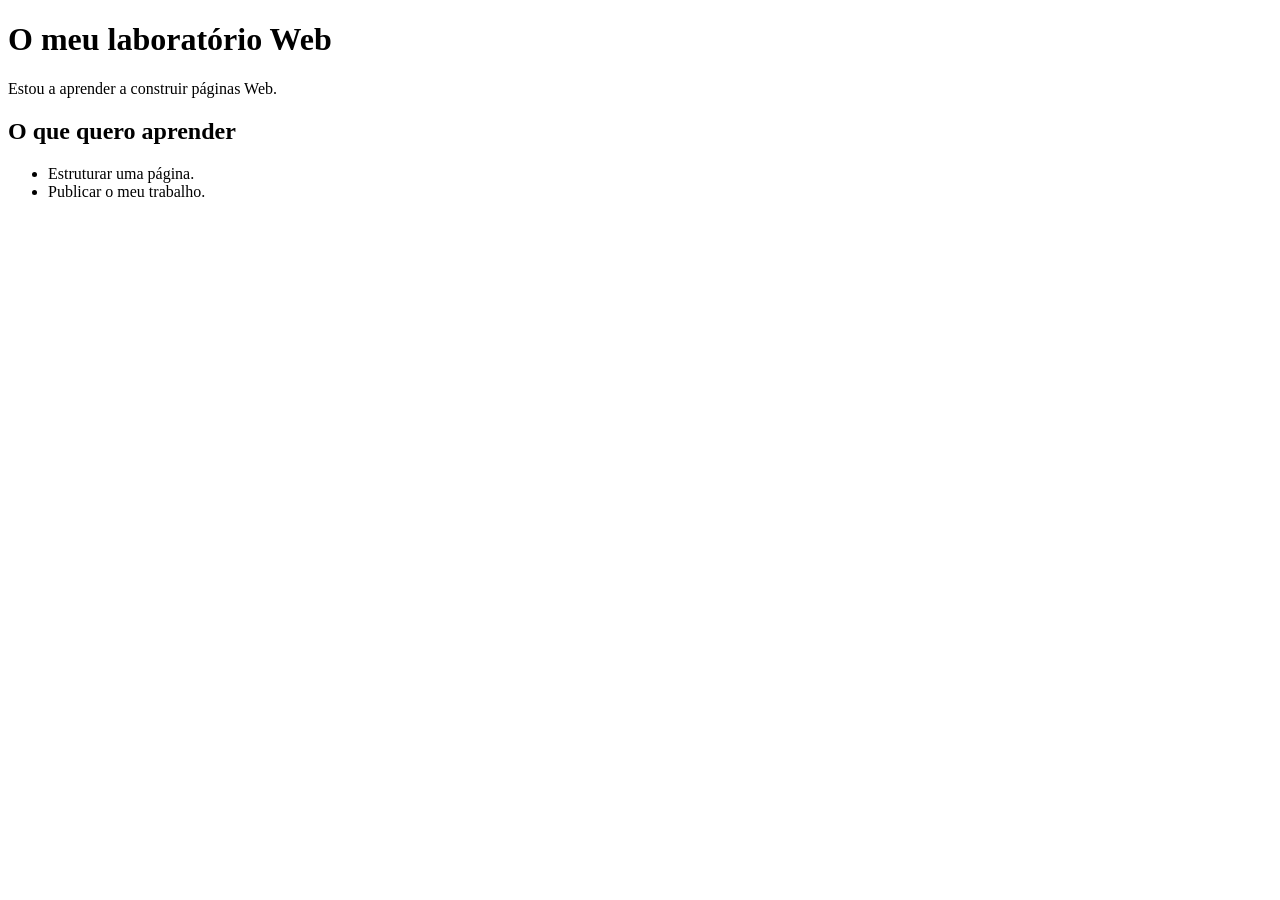
==== index.html @ 8721d508 "mensagem" ====
<!doctype html>
<html lang="pt-PT">
<head>
  <meta charset="utf-8">
  <meta name="viewport" content="width=device-width, initial-scale=1">
  <title>O meu laboratório Web</title>
</head>
<body>
  <h1>O meu laboratório Web</h1>
  <p>Estou a aprender a construir páginas Web.</p>
  <h2>O que quero aprender</h2>
<ul>
  <li>Estruturar uma página.</li>
  <li>Publicar o meu trabalho.</li>
</ul>
</body>
</html>
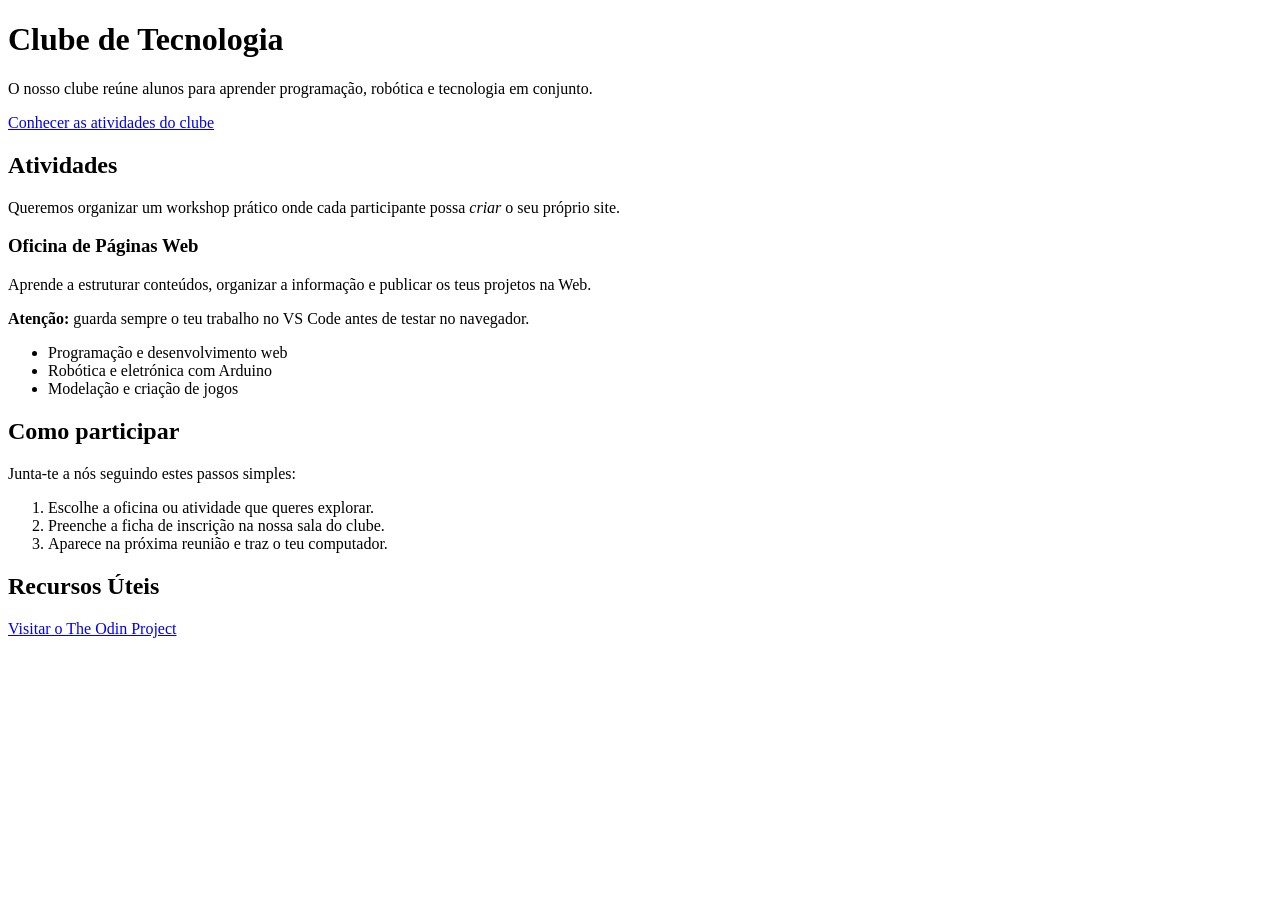
==== commit 125bf570: "aula 05" ====
--- a/index.html
+++ b/index.html
@@ -1,17 +1,43 @@
-<!doctype html>
+<!DOCTYPE html>
 <html lang="pt-PT">
-<head>
-  <meta charset="utf-8">
-  <meta name="viewport" content="width=device-width, initial-scale=1">
-  <title>O meu laboratório Web</title>
-</head>
-<body>
-  <h1>O meu laboratório Web</h1>
-  <p>Estou a aprender a construir páginas Web.</p>
-  <h2>O que quero aprender</h2>
-<ul>
-  <li>Estruturar uma página.</li>
-  <li>Publicar o meu trabalho.</li>
-</ul>
-</body>
+  <head>
+    <meta charset="UTF-8">
+    <meta name="viewport" content="width=device-width, initial-scale=1.0">
+    <title>Clube de Tecnologia | Início</title>
+  </head>
+  <body>
+    <h1>Clube de Tecnologia</h1>
+    <p>O nosso clube reúne alunos para aprender programação, robótica e tecnologia em conjunto.</p>
+
+    <p><a href="paginas/atividades.html">Conhecer as atividades do clube</a></p>
+
+    <h2>Atividades</h2>
+    <p>Queremos organizar um workshop prático onde cada participante possa <em>criar</em> o seu próprio site.</p>
+
+    <h3>Oficina de Páginas Web</h3>
+    <p>Aprende a estruturar conteúdos, organizar a informação e publicar os teus projetos na Web.</p>
+
+    <p><strong>Atenção:</strong> guarda sempre o teu trabalho no VS Code antes de testar no navegador.</p>
+
+    <ul>
+      <li>Programação e desenvolvimento web</li>
+      <li>Robótica e eletrónica com Arduino</li>
+      <li>Modelação e criação de jogos</li>
+    </ul>
+
+    <h2>Como participar</h2>
+    <p>Junta-te a nós seguindo estes passos simples:</p>
+
+    <ol>
+      <li>Escolhe a oficina ou atividade que queres explorar.</li>
+      <li>Preenche a ficha de inscrição na nossa sala do clube.</li>
+      <li>Aparece na próxima reunião e traz o teu computador.</li>
+    </ol>
+
+    <h2>Recursos Úteis</h2>
+    <p>
+      <a href="https://www.theodinproject.com/">Visitar o The Odin Project</a>
+      </a>
+    </p>
+  </body>
 </html>
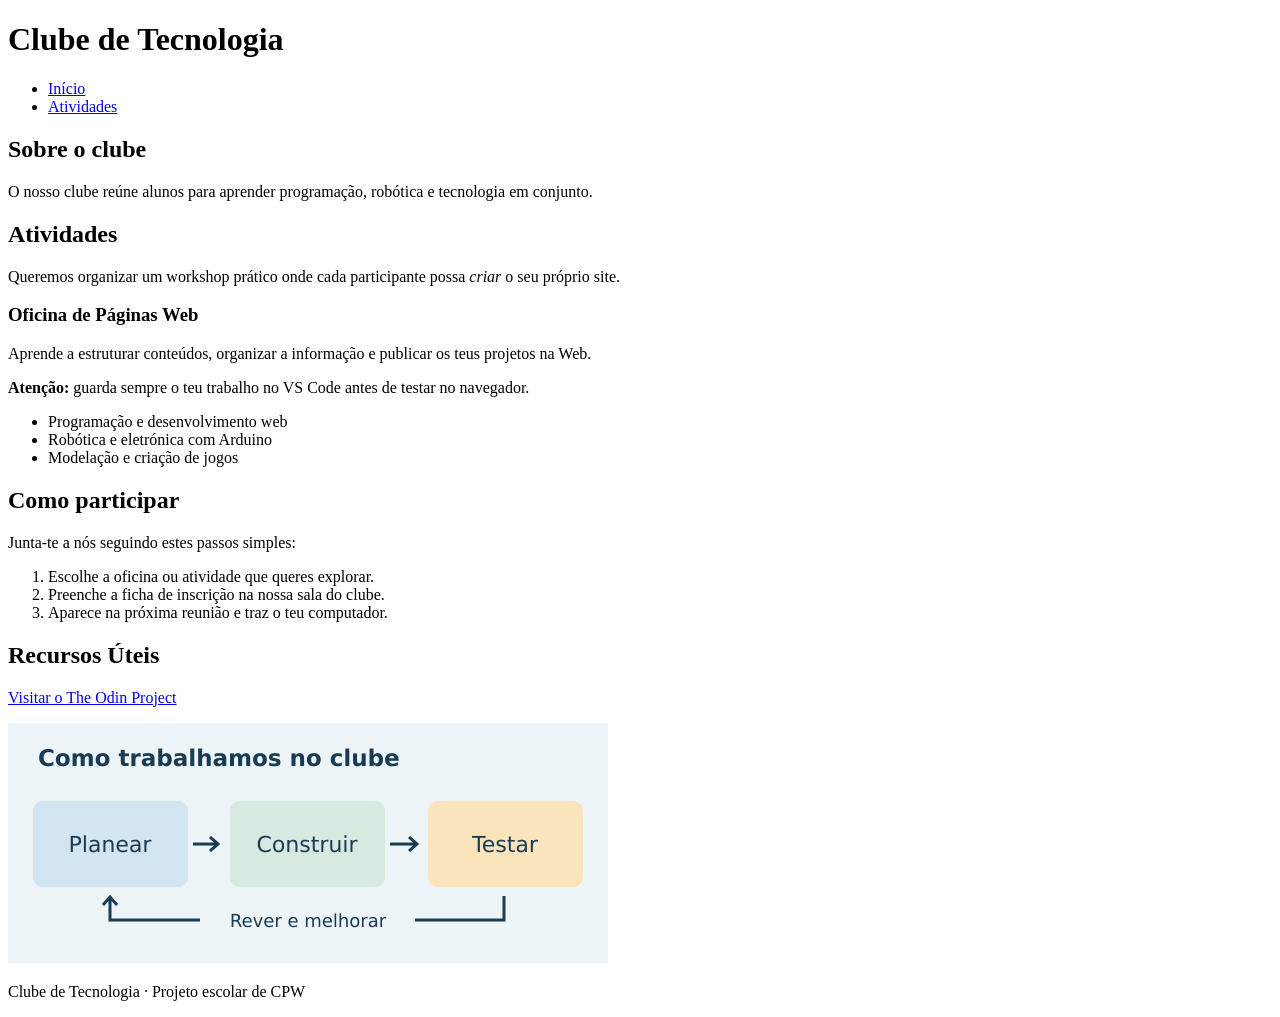
==== commit 23d99b3b: "aula 07" ====
--- a/index.html
+++ b/index.html
@@ -5,39 +5,71 @@
     <meta name="viewport" content="width=device-width, initial-scale=1.0">
     <title>Clube de Tecnologia | Início</title>
   </head>
+
   <body>
-    <h1>Clube de Tecnologia</h1>
-    <p>O nosso clube reúne alunos para aprender programação, robótica e tecnologia em conjunto.</p>
+    <header>
+      <h1>Clube de Tecnologia</h1>
 
-    <p><a href="paginas/atividades.html">Conhecer as atividades do clube</a></p>
+      <nav>
+        <ul>
+          <li><a href="index.html">Início</a></li>
+          <li><a href="paginas/atividades.html">Atividades</a></li>
+        </ul>
+      </nav>
+    </header>
 
-    <h2>Atividades</h2>
-    <p>Queremos organizar um workshop prático onde cada participante possa <em>criar</em> o seu próprio site.</p>
+    <main>
+      <section>
+        <h2>Sobre o clube</h2>
 
-    <h3>Oficina de Páginas Web</h3>
-    <p>Aprende a estruturar conteúdos, organizar a informação e publicar os teus projetos na Web.</p>
+        <p>O nosso clube reúne alunos para aprender programação, robótica e tecnologia em conjunto.</p>
+      </section>
 
-    <p><strong>Atenção:</strong> guarda sempre o teu trabalho no VS Code antes de testar no navegador.</p>
+      <section>
+        <h2>Atividades</h2>
 
-    <ul>
-      <li>Programação e desenvolvimento web</li>
-      <li>Robótica e eletrónica com Arduino</li>
-      <li>Modelação e criação de jogos</li>
-    </ul>
+        <p>Queremos organizar um workshop prático onde cada participante possa <em>criar</em> o seu próprio site.</p>
 
-    <h2>Como participar</h2>
-    <p>Junta-te a nós seguindo estes passos simples:</p>
+        <h3>Oficina de Páginas Web</h3>
 
-    <ol>
-      <li>Escolhe a oficina ou atividade que queres explorar.</li>
-      <li>Preenche a ficha de inscrição na nossa sala do clube.</li>
-      <li>Aparece na próxima reunião e traz o teu computador.</li>
-    </ol>
+        <p>Aprende a estruturar conteúdos, organizar a informação e publicar os teus projetos na Web.</p>
 
-    <h2>Recursos Úteis</h2>
-    <p>
-      <a href="https://www.theodinproject.com/">Visitar o The Odin Project</a>
-      </a>
-    </p>
+        <p><strong>Atenção:</strong> guarda sempre o teu trabalho no VS Code antes de testar no navegador.</p>
+
+        <ul>
+          <li>Programação e desenvolvimento web</li>
+          <li>Robótica e eletrónica com Arduino</li>
+          <li>Modelação e criação de jogos</li>
+        </ul>
+      </section>
+
+      <section>
+        <h2>Como participar</h2>
+
+        <p>Junta-te a nós seguindo estes passos simples:</p>
+
+        <ol>
+          <li>Escolhe a oficina ou atividade que queres explorar.</li>
+          <li>Preenche a ficha de inscrição na nossa sala do clube.</li>
+          <li>Aparece na próxima reunião e traz o teu computador.</li>
+        </ol>
+      </section>
+
+      <section>
+        <h2>Recursos Úteis</h2>
+
+        <p>
+          <a href="https://www.theodinproject.com/">Visitar o The Odin Project</a>
+        </p>
+
+        <img src="imagens/oficina.png"
+             alt="Ciclo do clube: planear, construir, testar e regressar ao planeamento para melhorar."
+             width="600" height="240">
+      </section>
+    </main>
+
+    <footer>
+      <p>Clube de Tecnologia · Projeto escolar de CPW</p>
+    </footer>
   </body>
 </html>
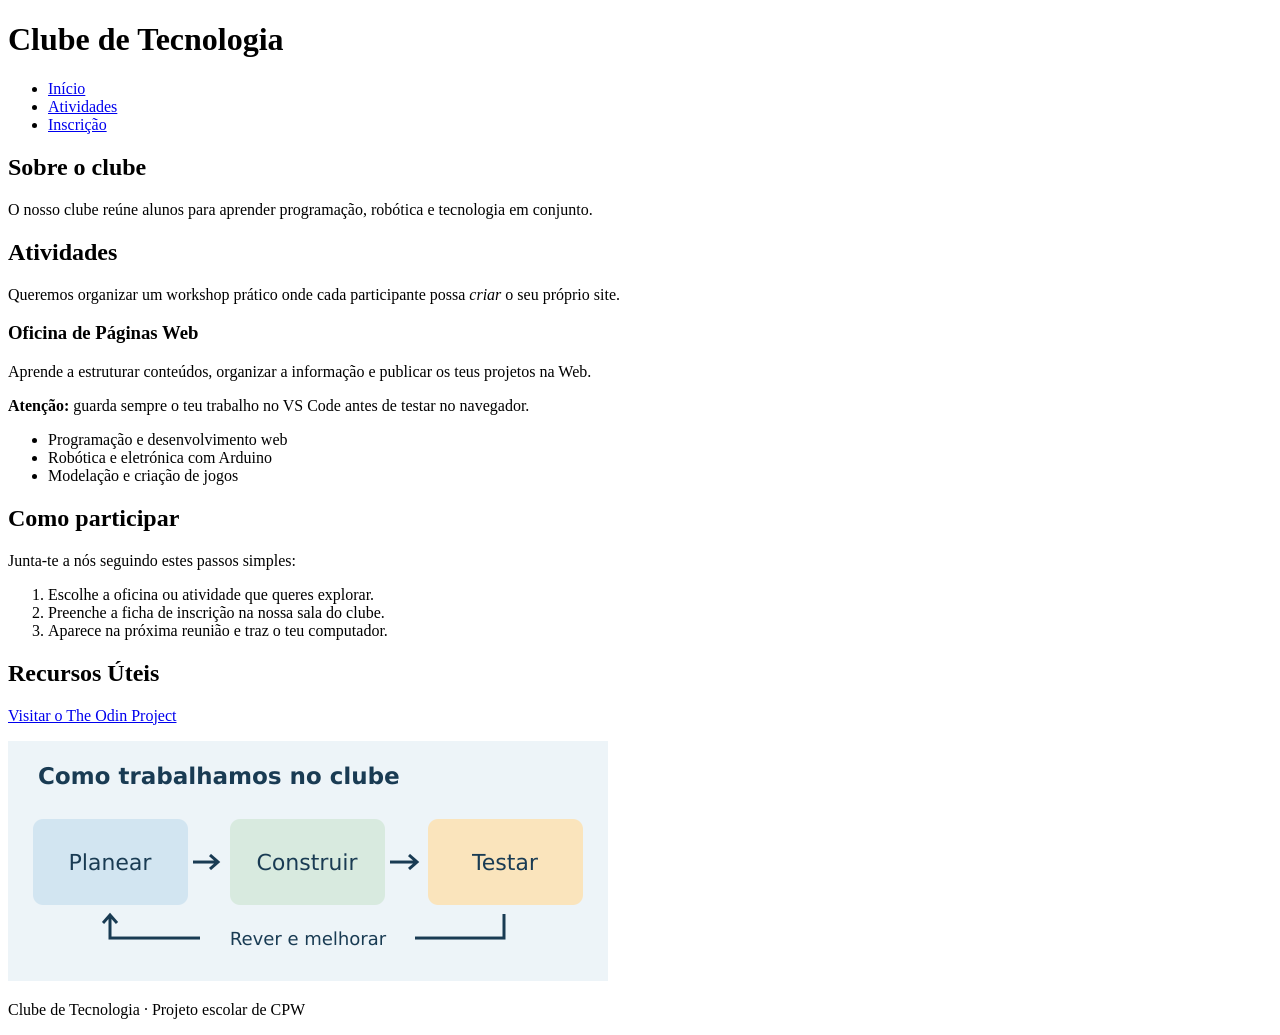
==== commit 33c4eea2: "aula 08" ====
--- a/index.html
+++ b/index.html
@@ -11,9 +11,11 @@
       <h1>Clube de Tecnologia</h1>
 
       <nav>
+        
         <ul>
           <li><a href="index.html">Início</a></li>
           <li><a href="paginas/atividades.html">Atividades</a></li>
+          <li><a href="paginas/inscricao.html">Inscrição</a></li>
         </ul>
       </nav>
     </header>
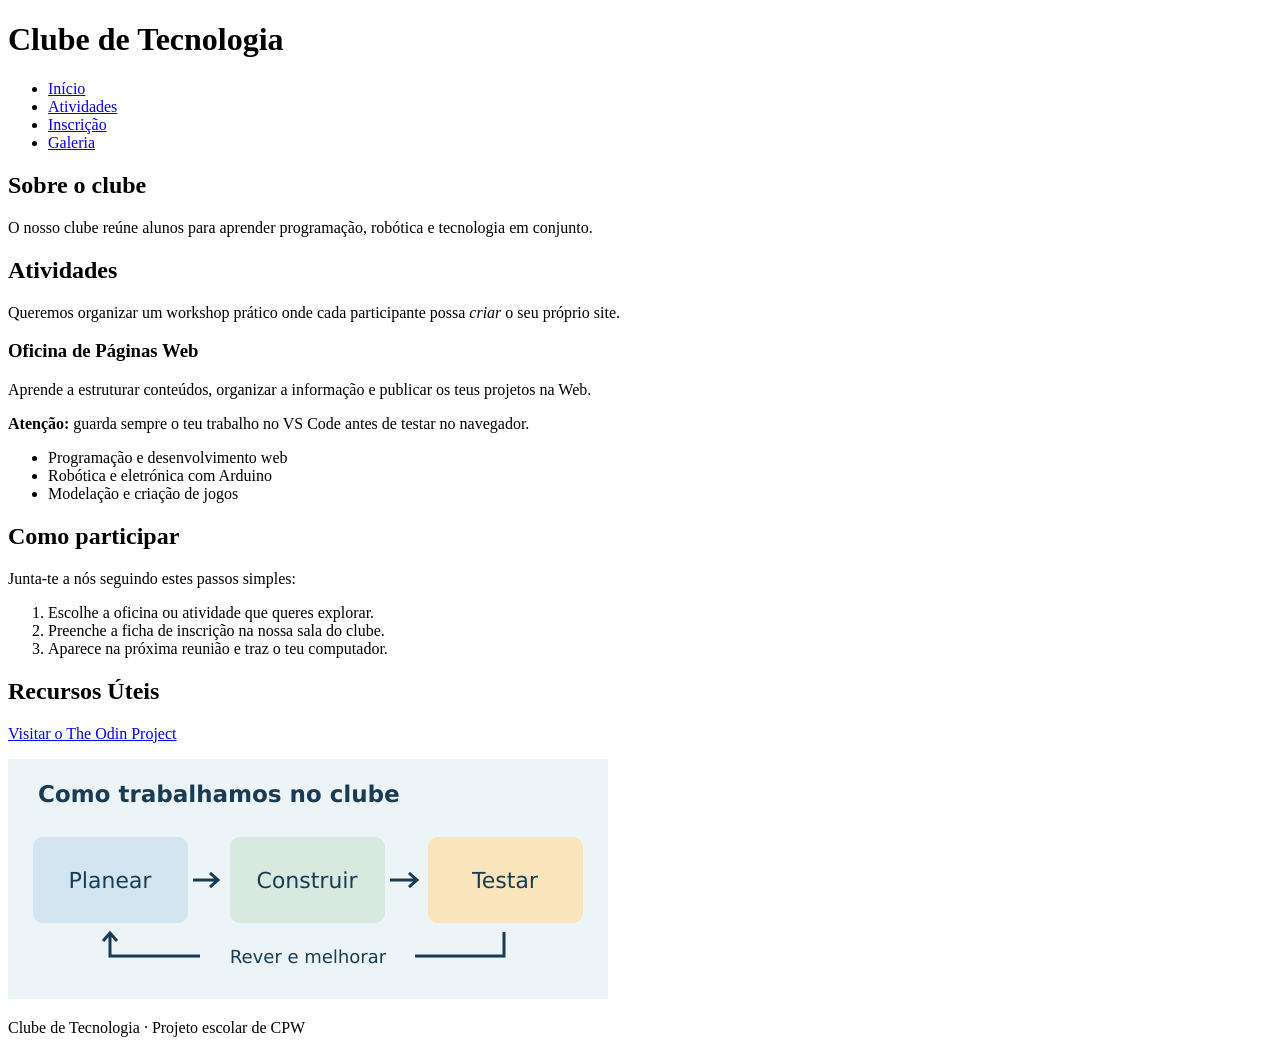
==== commit 9cf5ae75: "aula 09" ====
--- a/index.html
+++ b/index.html
@@ -16,6 +16,7 @@
           <li><a href="index.html">Início</a></li>
           <li><a href="paginas/atividades.html">Atividades</a></li>
           <li><a href="paginas/inscricao.html">Inscrição</a></li>
+          <li><a href="paginas/galeria.html">Galeria</a></li>
         </ul>
       </nav>
     </header>
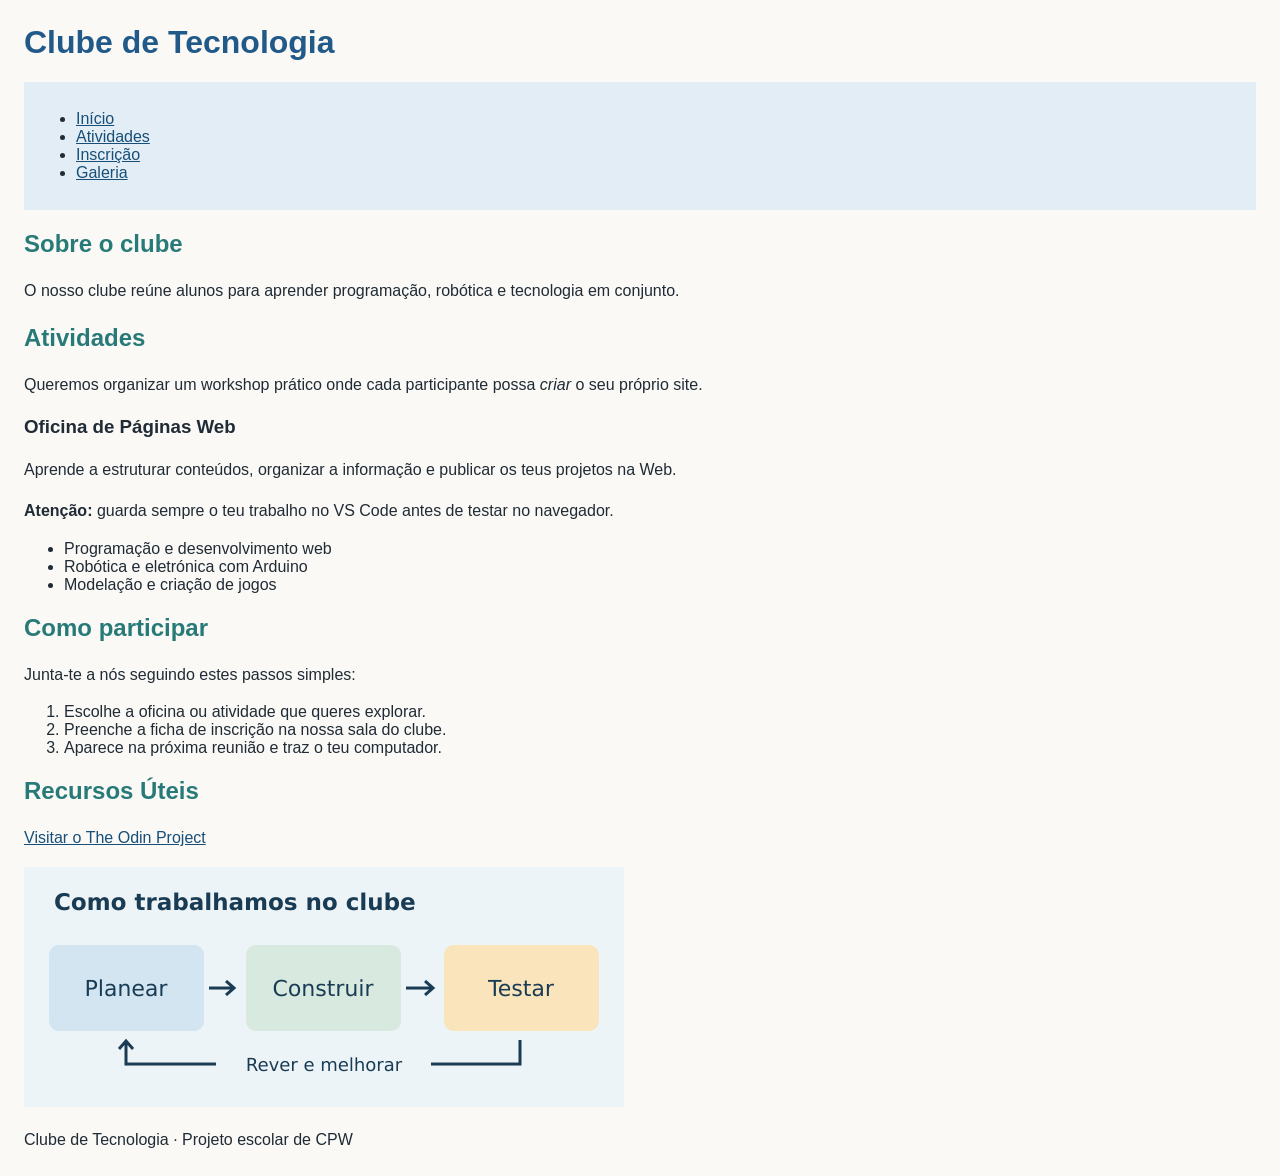
==== commit a6f38f43: "aula 01 css" ====
--- a/index.html
+++ b/index.html
@@ -4,6 +4,7 @@
     <meta charset="UTF-8">
     <meta name="viewport" content="width=device-width, initial-scale=1.0">
     <title>Clube de Tecnologia | Início</title>
+    <link rel="stylesheet" href="estilos.css">
   </head>
 
   <body>
@@ -11,7 +12,6 @@
       <h1>Clube de Tecnologia</h1>
 
       <nav>
-        
         <ul>
           <li><a href="index.html">Início</a></li>
           <li><a href="paginas/atividades.html">Atividades</a></li>
--- a/estilos.css
+++ b/estilos.css
@@ -0,0 +1,27 @@
+body {
+    background-color: #faf9f6;
+    color: #202b35;
+    font-family: Arial, sans-serif;
+    margin: 24px;
+}
+
+h1 {
+    color: #215a89;
+}
+
+h2 {
+    color: #287a78;
+}
+
+a {
+    color: #174f78;
+}
+
+nav {
+    background-color: #e3edf5;
+    padding: 12px;
+}
+
+p {
+    line-height: 1.6;
+}
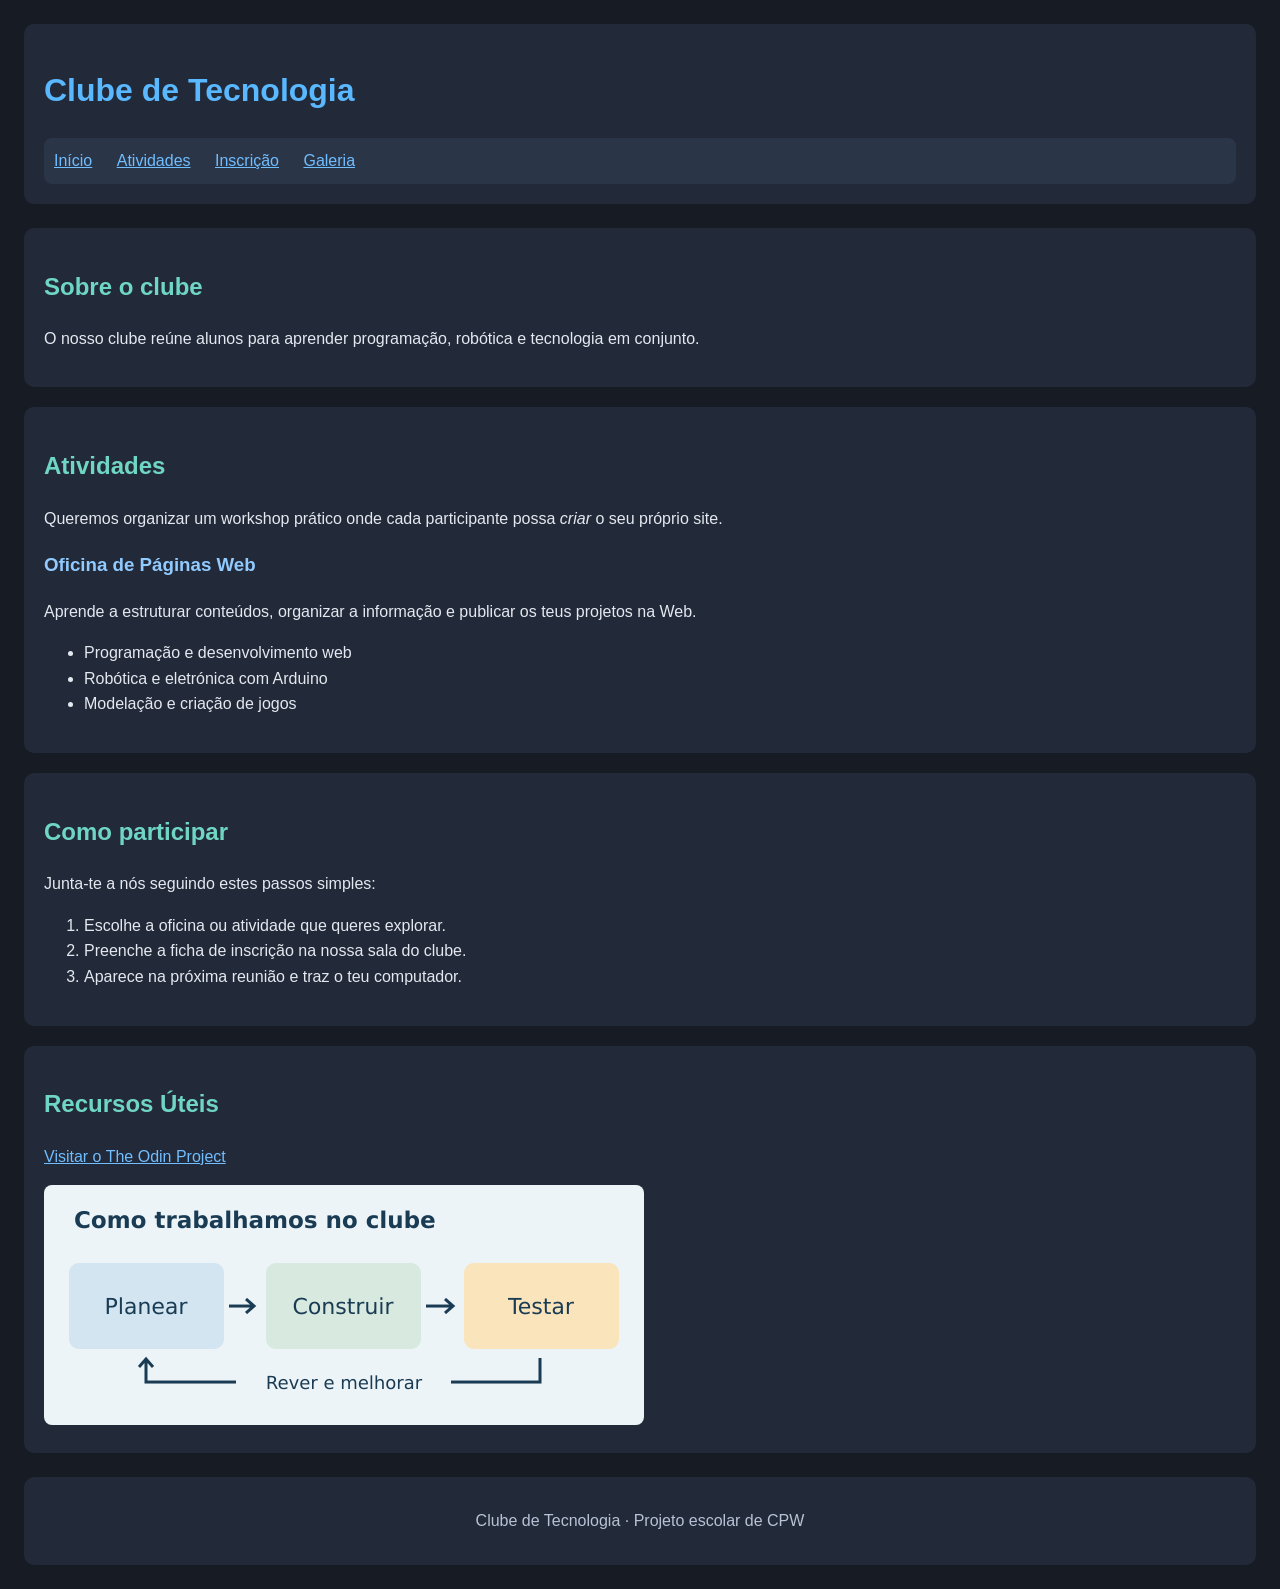
==== commit 5c9d2fdf: "guarda" ====
--- a/index.html
+++ b/index.html
@@ -37,8 +37,6 @@
 
         <p>Aprende a estruturar conteúdos, organizar a informação e publicar os teus projetos na Web.</p>
 
-        <p><strong>Atenção:</strong> guarda sempre o teu trabalho no VS Code antes de testar no navegador.</p>
-
         <ul>
           <li>Programação e desenvolvimento web</li>
           <li>Robótica e eletrónica com Arduino</li>
--- a/estilos.css
+++ b/estilos.css
@@ -1,27 +1,115 @@
+
 body {
-    background-color: #faf9f6;
-    color: #202b35;
+    background-color: #171b24;
+    color: #e4e8f0;
     font-family: Arial, sans-serif;
     margin: 24px;
+    line-height: 1.6;
+}
+
+header {
+    background-color: #222938;
+    padding: 20px;
+    border-radius: 10px;
 }
 
 h1 {
-    color: #215a89;
+    color: #59b8ff;
 }
 
 h2 {
-    color: #287a78;
+    color: #70d6c4;
+}
+
+h3 {
+    color: #91caff;
+}
+
+nav {
+    background-color: #2b3548;
+    padding: 10px;
+    border-radius: 8px;
+}
+
+nav ul {
+    list-style: none;
+    padding: 0;
+    margin: 0;
+}
+
+nav li {
+    display: inline-block;
+    margin-right: 20px;
 }
 
 a {
-    color: #174f78;
+    color: #70bdff;
 }
 
-nav {
-    background-color: #e3edf5;
-    padding: 12px;
+a:hover {
+    color: #a6e3ff;
 }
 
-p {
-    line-height: 1.6;
-}+main {
+    margin-top: 24px;
+}
+
+section {
+    background-color: #222938;
+    padding: 20px;
+    margin-bottom: 20px;
+    border-radius: 10px;
+}
+
+img {
+    max-width: 100%;
+    height: auto;
+    border-radius: 8px;
+}
+
+table {
+    width: 100%;
+    border-collapse: collapse;
+    margin-top: 15px;
+}
+
+th, td {
+    border: 1px solid #46536b;
+    padding: 10px;
+    text-align: left;
+}
+
+th {
+    background-color: #2b3548;
+    color: #70d6c4;
+}
+
+input, select, textarea {
+    background-color: #171b24;
+    color: #e4e8f0;
+    border: 1px solid #596780;
+    padding: 8px;
+    border-radius: 5px;
+}
+
+button {
+    background-color: #1677b8;
+    color: white;
+    border: none;
+    padding: 10px 16px;
+    border-radius: 6px;
+    cursor: pointer;
+}
+
+button:hover {
+    background-color: #2499e8;
+}
+
+footer {
+    background-color: #222938;
+    color: #b8c2d6;
+    padding: 15px;
+    margin-top: 24px;
+    border-radius: 10px;
+    text-align: center;
+}
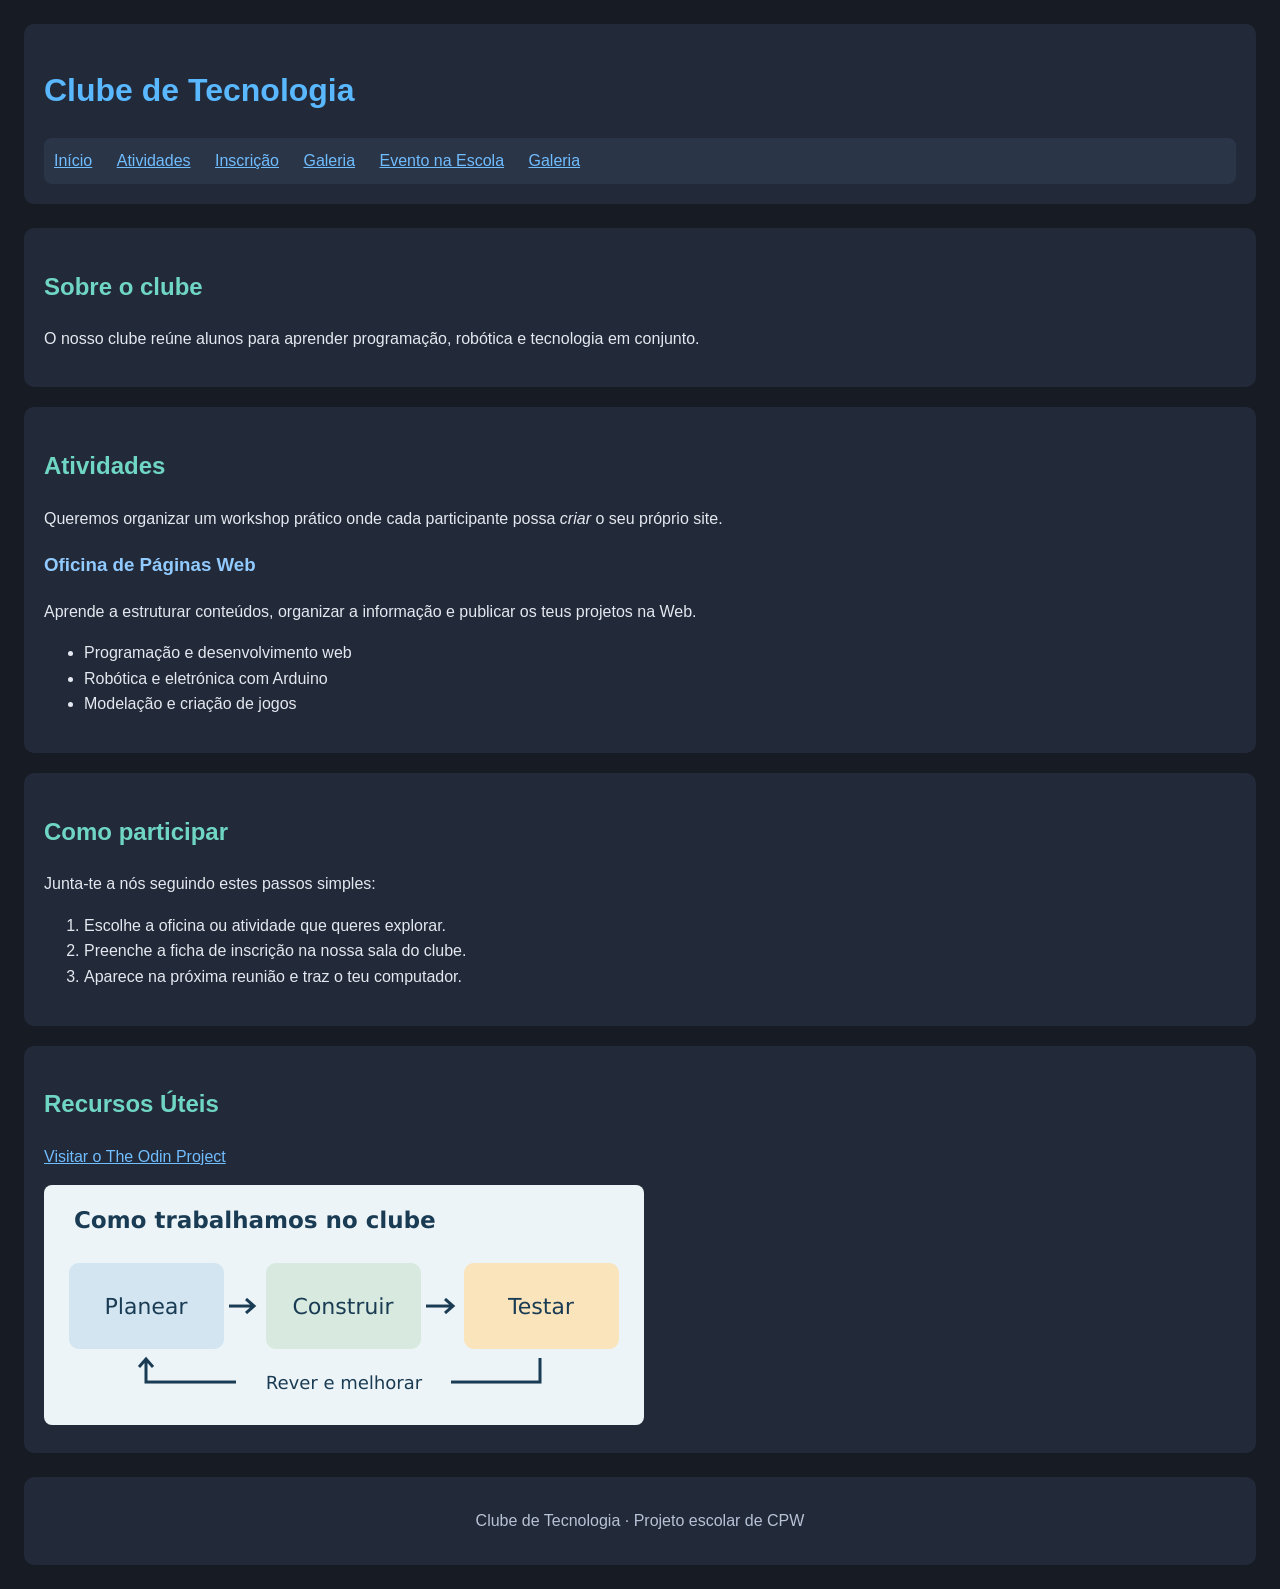
==== commit 2336b1b0: "ligacao paginas" ====
--- a/index.html
+++ b/index.html
@@ -17,6 +17,10 @@
           <li><a href="paginas/atividades.html">Atividades</a></li>
           <li><a href="paginas/inscricao.html">Inscrição</a></li>
           <li><a href="paginas/galeria.html">Galeria</a></li>
+          <li><a href="evento-escola/index.html">Evento na Escola</a></li>
+          <li><a href="mostra-projetos/index.html">Galeria</a></li>
+
+
         </ul>
       </nav>
     </header>
--- a/estilos.css
+++ b/estilos.css
@@ -113,3 +113,26 @@
     border-radius: 10px;
     text-align: center;
 }
+
+.cartao {
+    background-color: #2b3548;
+    color: #e4e8f0;
+    padding: 20px;
+    border: 2px solid #59b8ff;
+    margin-bottom: 0;
+    border-radius: 12px;
+    flex: 1 1 220px;
+}
+
+.lista-atividades {
+    display: flex;
+    gap: 16px;
+    flex-wrap: wrap;
+}
+
+.lista-atividades + img {
+    display: block;
+    margin-top: 20px;
+    margin-left: auto;
+    margin-right: auto;
+}
